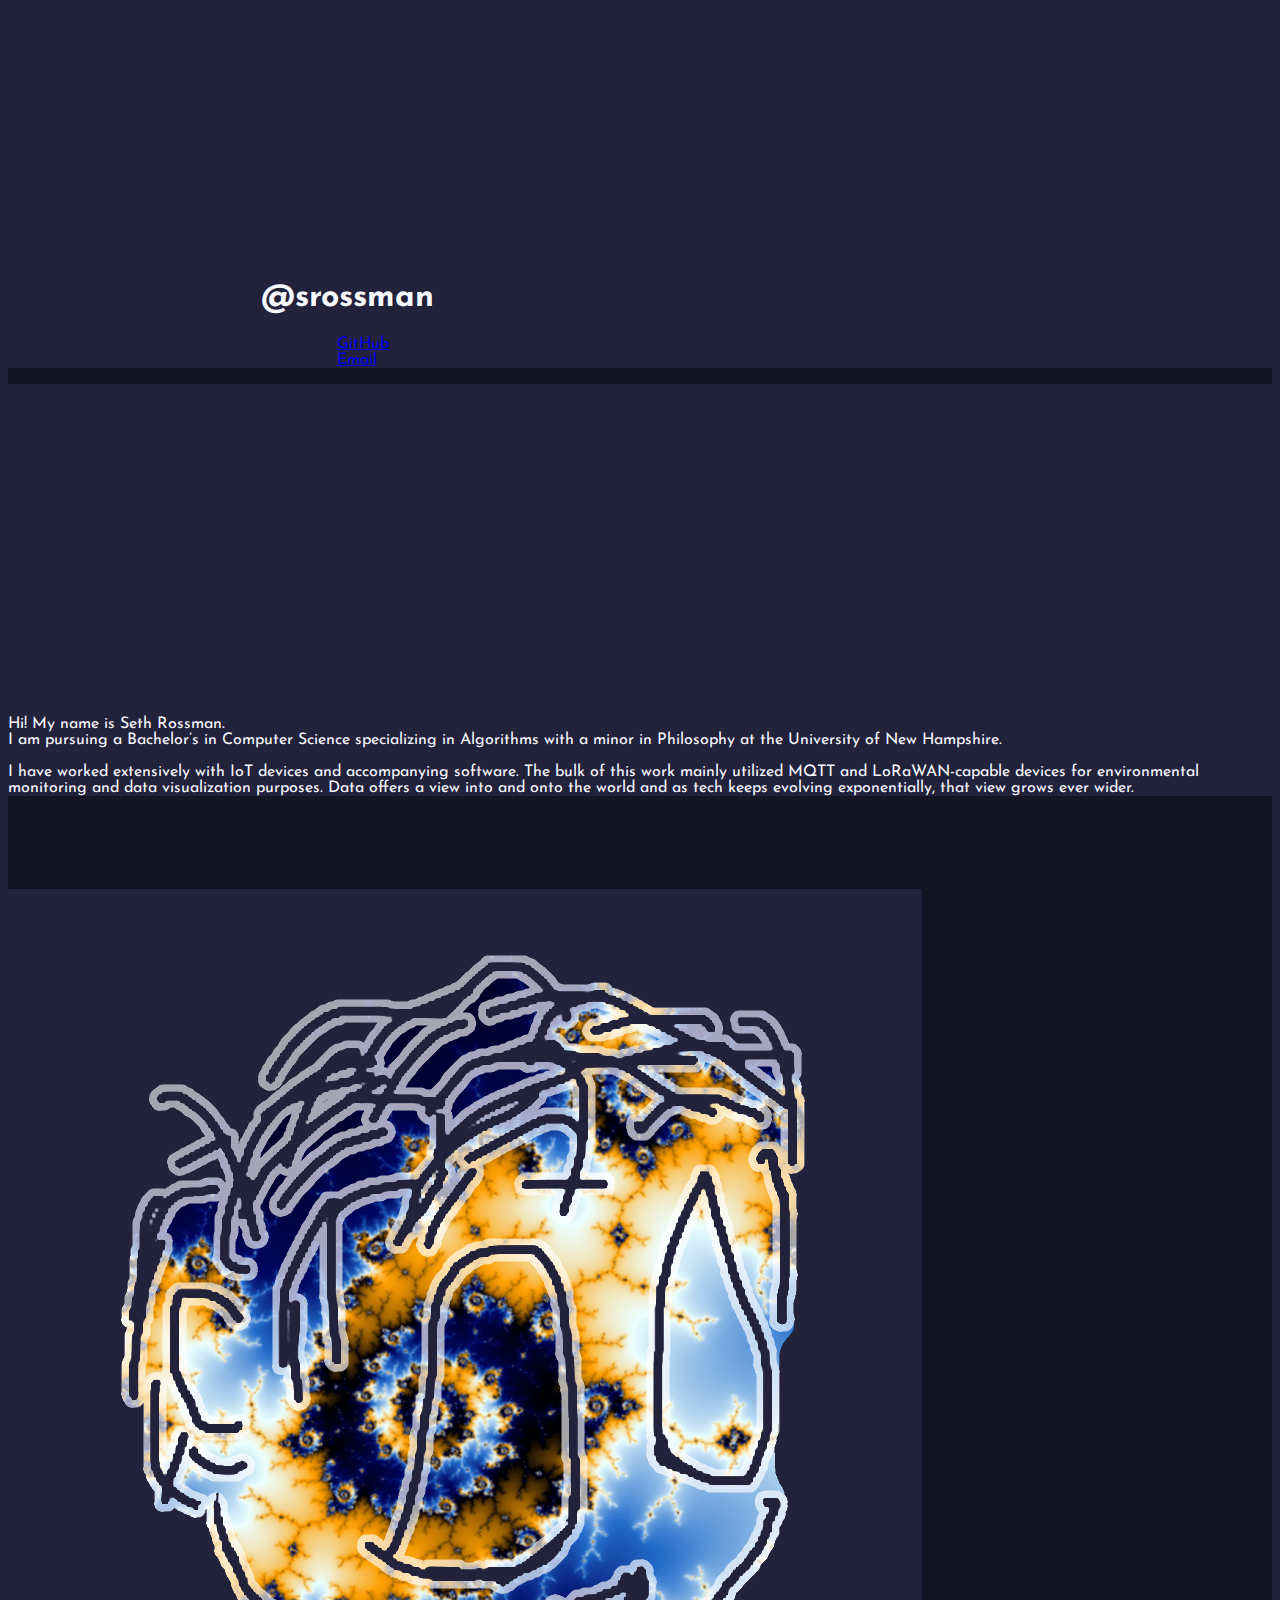
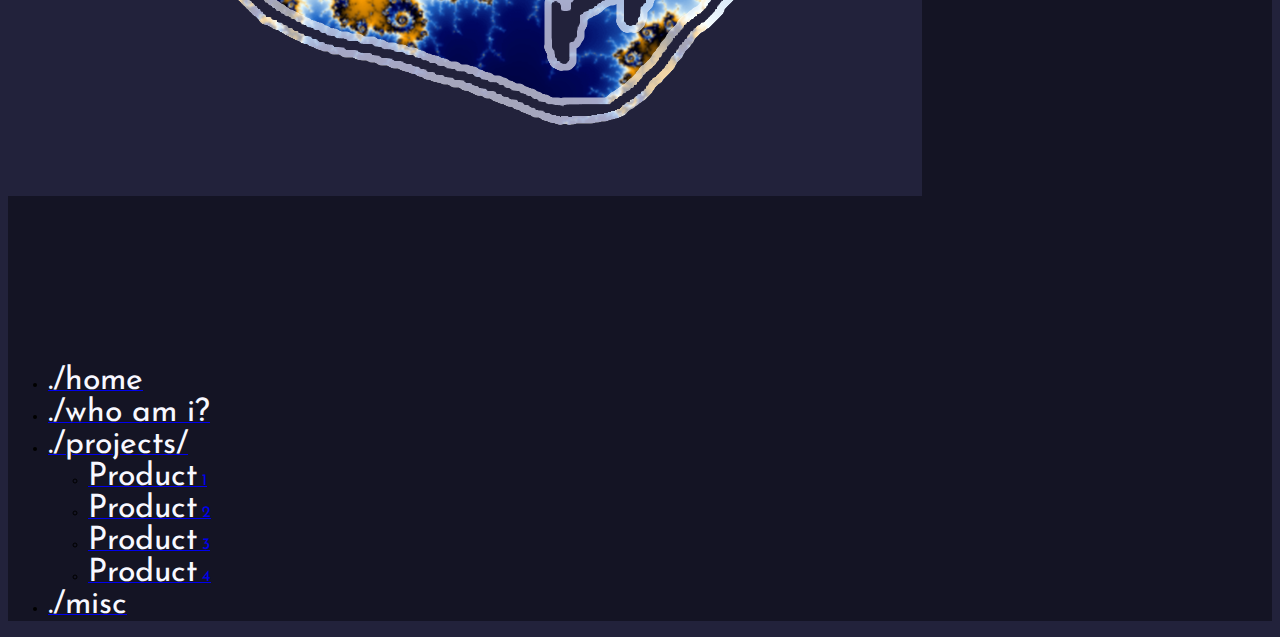
==== index.html @ 39d7c37f "fixing whoami linkedln link" ====
<!doctype html>
<html lang="en">
  <head>
    <meta charset="utf-8">
    <meta name="viewport" content="width=device-width, initial-scale=1">
    <title>srossman > portfolio</title>
    <link rel="stylesheet" type="text/css" href="style.css">
    <!-- getting fonts -->
    <link rel="preconnect" href="https://fonts.googleapis.com">
    <link rel="preconnect" href="https://fonts.gstatic.com" crossorigin>
    <link href="https://fonts.googleapis.com/css2?family=Josefin+Sans:wght@300;500;700&display=swap" rel="stylesheet">
    <!-- bootstrap stuff -->
    <link href="https://cdn.jsdelivr.net/npm/bootstrap@5.3.0-alpha1/dist/css/bootstrap.min.css" rel="stylesheet" integrity="sha384-GLhlTQ8iRABdZLl6O3oVMWSktQOp6b7In1Zl3/Jr59b6EGGoI1aFkw7cmDA6j6gD" crossorigin="anonymous">
  </head>
  <body>
    <div class="container-fluid">
      <div class="row flex-nowrap" style="background-color: #141424;">

          <div class="col-3">
            <!--
            <br>
            <div class="row">
              <h5><a href="https://github.com/SethyRoosman">> github</a></h5>
            </div>
            <hr>
            <div class="row">
              <h5><a href="mailto:srossmaninc@gmail.com">> email</a></h5>
            </div>
            <hr>
          -->
            <div style="padding: 20%; padding-bottom: 0%;">
              <div class="row">
                <h1>@srossman</h1>
              </div>
              <div class="row github-and-email">
                <!--<p>damn this is sick holy crap</p>-->
                <p><a href="https://github.com/SethyRoosman"> GitHub</a>
                  <br>
                <a href="mailto:srossmaninc@gmail.com"> Email</a></p>
              </div>
            </div>
            <div style="position: relative;">
              <div class="">
                <img src="./mandelbrot_set_image-crop.png" class="img-fluid head-image" alt="art" id="cycle-image">
              </div>
              <script type="text/javascript">
                (function() {
                    var rotator = document.getElementById('cycle-image');  
                    var imageDir = './';                         
                    var delayInSeconds = 5;                            

                    var images = ['Mandelbrot_set_image-crop.png', 'escher-relativity-crop.jpeg', 'Sadamasa_Motonaga-crop.jpeg', 'TAHTS-crop.jpeg', 'Work_61-14-crop.jpeg'];

                    var num = 0;
                    var changeImage = function() {
                        var len = images.length;
                        rotator.src = imageDir + images[num++];
                        if (num == len) {
                            num = 0;
                        }
                    };
                    setInterval(changeImage, delayInSeconds * 100);
                })();
              </script>
              <div class="">
                <img src="./v2-face-for-portfolio-trim.png" class="img-fluid head-image" alt="art">
              </div>
            </div>

            <!--<div class="row" style="background-color: red;">
              <img src="./v2-face-for-portfolio-trim.png" class="img-fluid head-image" alt="art">
            </div>-->
          </div>

          <div class="col-6 d-flex justify-content-center socialpadding">
            <!--
            <div class="row" style="background-color: red;">
              <h1>@srossman</h1>
            </div>
            <div class="row" style="background-color: blue;">
              <p>damn this is sick holy crap</p>
            </div>-->
            <p>Hi!
              My name is Seth Rossman.<br>I am pursuing a Bachelor’s in Computer Science specializing in Algorithms with a minor in Philosophy at the University of New Hampshire.<br><br>I have worked extensively with IoT devices and accompanying software. The bulk of this work mainly utilized MQTT and LoRaWAN-capable devices for environmental monitoring and data visualization purposes. Data offers a view into and onto the world and as tech keeps evolving exponentially, that view grows ever wider.
            </p>
          </div>

          <div class="col-1 zig-zag"></div>

          <div class="col-auto col-md-3 col-xl-2 px-sm-2 px-0 nav-color">
              <div class="d-flex flex-column align-items-center align-items-sm-start px-3 pt-2 text-white min-vh-100">
                <!-- MOVE ME DOWN MORE! (flush with paragraph) -->
                  <div style="padding-top: 90%;">
                    <ul class="nav nav-pills flex-column mb-sm-auto mb-0 align-items-center align-items-sm-start" id="menu">
                        <li class="nav-item">
                            <a href="#" class="nav-link align-middle px-0">
                                <i class="fs-4 bi-house"></i> <span class="ms-1 d-none d-sm-inline">./home</span>
                            </a>
                        </li>
                        <li class="nav-item">
                          <a href="https://sethyroosman.github.io/" class="nav-link px-0 align-middle">
                          <i class="fs-4 bi-people"></i> <span class="ms-1 d-none d-sm-inline">./who am i?</span> </a>
                        </li>
                        <li>
                            <a href="#submenu3" data-bs-toggle="collapse" class="nav-link px-0 align-middle">
                                <i class="fs-4 bi-grid"></i> <span class="ms-1 d-none d-sm-inline">./projects/</span> </a>
                                <ul class="collapse nav flex-column ms-1" id="submenu3" data-bs-parent="#menu">
                                <li class="w-100">
                                    <a href="#" class="nav-link px-0"> <span class="d-none d-sm-inline">Product</span> 1</a>
                                </li>
                                <li>
                                    <a href="#" class="nav-link px-0"> <span class="d-none d-sm-inline">Product</span> 2</a>
                                </li>
                                <li>
                                    <a href="#" class="nav-link px-0"> <span class="d-none d-sm-inline">Product</span> 3</a>
                                </li>
                                <li>
                                    <a href="#" class="nav-link px-0"> <span class="d-none d-sm-inline">Product</span> 4</a>
                                </li>
                            </ul>
                        </li>
                        <li>
                            <a href="./misc.html" class="nav-link px-0 align-middle">
                                <i class="fs-4 bi-people"></i> <span class="ms-1 d-none d-sm-inline">./misc</span> </a>
                        </li>
                    </ul>
                  </div>
                  <!--
                  <div class="sticky-bottom">
                    <div class="px-0 align-middle">
                        <i class="fs-4 bi-people"></i> <span class="ms-1 d-none d-sm-inline"><a href="https://github.com/SethyRoosman">github</a> and <a href="mailto:srossmaninc@gmail.com">email</a></span>
                      </div>
                  </div>-->
              </div>
          </div>
      </div>
    </div>

    <script src="https://cdn.jsdelivr.net/npm/bootstrap@5.3.0-alpha1/dist/js/bootstrap.bundle.min.js" integrity="sha384-w76AqPfDkMBDXo30jS1Sgez6pr3x5MlQ1ZAGC+nuZB+EYdgRZgiwxhTBTkF7CXvN" crossorigin="anonymous"></script>
  </body>
</html>
---- style.css ----
html {
	background-color: #22223B;
}

body {
	font-family: 'Josefin Sans', sans-serif;
	/*
	min-height: 75rem;
	padding-top: 4.5rem;
	*/
}

h1,h2,h3,h4,h5,h6 {
	font-family: 'Josefin Sans', sans-serif;
	/*color: #D3F3EE;*/
	color: ghostwhite;
}

span {
	font-family: 'Josefin Sans', sans-serif;
	font-size: 2em;
	/*color: #D3F3EE;*/
	color: ghostwhite;
}

p {
    /*font-size: 18px;*/
    font-family: 'Josefin Sans', sans-serif;
    /*color: #D3F3EE;*/
    color: ghostwhite;
}

hr {
	background-color: #22223B;
}

a:visited {
	/*
	fix meeee
	color: #D3F3EE;
	*/
	color: darkred;
	text-decoration: none;
}

.github-and-email {
	/*border-style: solid;*/
	padding-left: 10%;
	/*border-color: #D3F3EE;*/
}

.nav-color {
	background-color: #141424;
	/*border-left: 10px dashed #22223B;*/
}

.nav-item {

}

.head-image {
	/*
	position: absolute;
	left: 2%;
	bottom: 2%;
	*/
	position: absolute;
	padding-top: 40%;
}

.col, .col-1, .col-2, .col-3, .col-6, .col-8 {
	/*color: #D3F3EE;*/
	color: ghostwhite;
	background-color: #22223B;
}

.zig-zag {
	background: #22223B;
	--mask: conic-gradient(from -147.5deg at right, #0000, #000 1deg 114deg, #0000 115deg) 50%/100% 109.88px;
	-webkit-mask: var(--mask);
}

.sticky-bottom {
	padding-bottom: 5%;
}

.socialpadding {
	padding-top: 25%;
}

.img {
	max-width: 100%;
	height: auto;
}
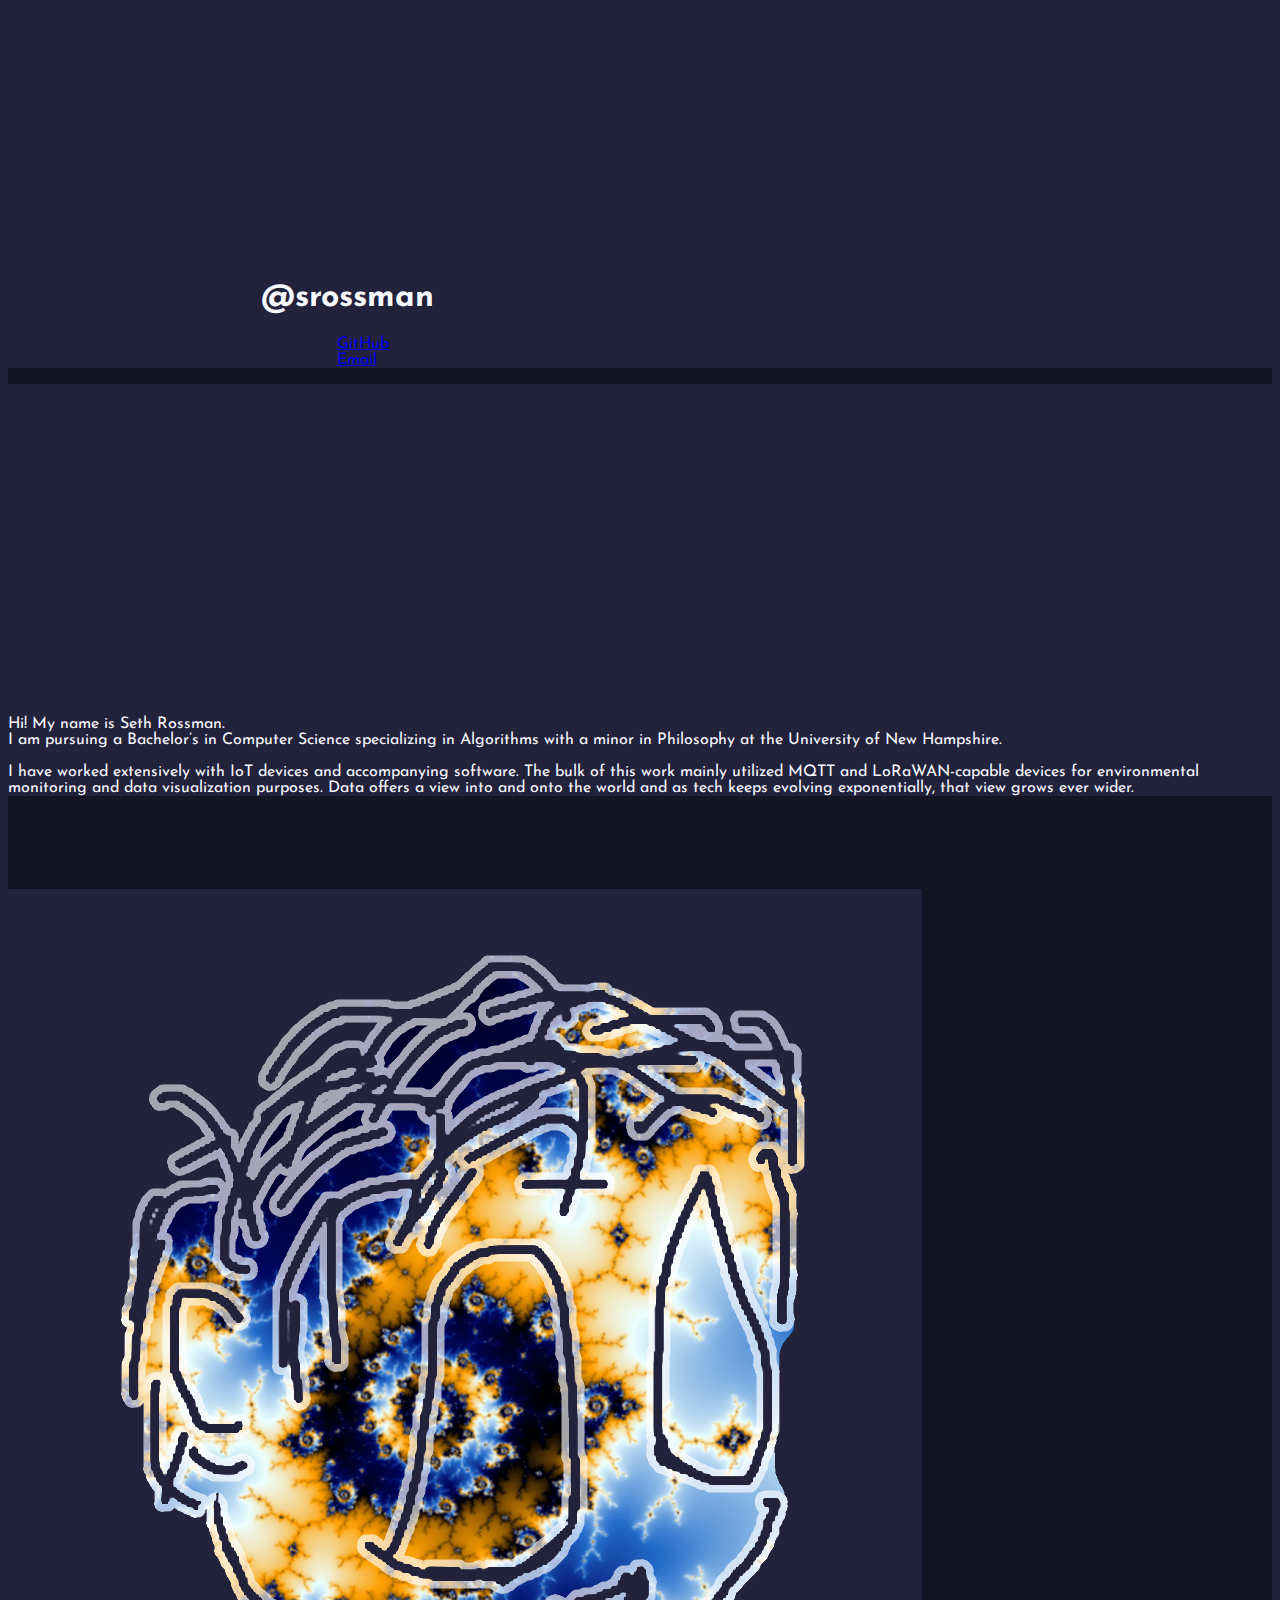
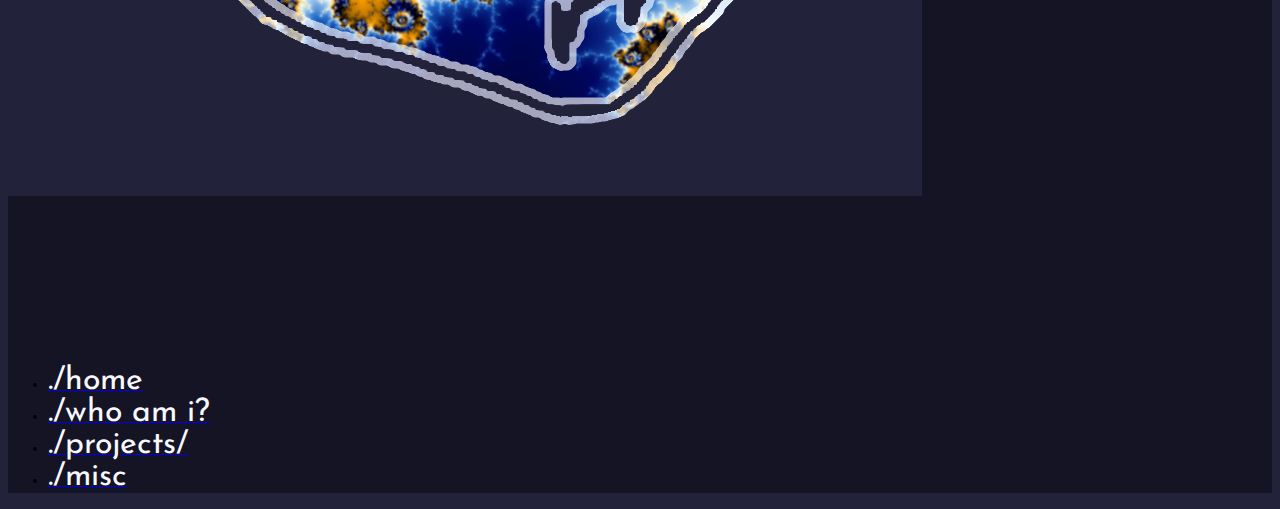
==== commit 0e3a6cb8: "website update" ====
--- a/index.html
+++ b/index.html
@@ -93,35 +93,24 @@
                   <div style="padding-top: 90%;">
                     <ul class="nav nav-pills flex-column mb-sm-auto mb-0 align-items-center align-items-sm-start" id="menu">
                         <li class="nav-item">
-                            <a href="#" class="nav-link align-middle px-0">
-                                <i class="fs-4 bi-house"></i> <span class="ms-1 d-none d-sm-inline">./home</span>
-                            </a>
+                          <a href="#" class="nav-link align-middle px-0">
+                            <span class="ms-1 d-none d-sm-inline">./home</span>
+                          </a>
                         </li>
                         <li class="nav-item">
-                          <a href="https://sethyroosman.github.io/" class="nav-link px-0 align-middle">
-                          <i class="fs-4 bi-people"></i> <span class="ms-1 d-none d-sm-inline">./who am i?</span> </a>
+                          <a href="https://www.linkedin.com/in/seth-rossman/" class="nav-link px-0 align-middle">
+                            <span class="ms-1 d-none d-sm-inline">./who am i?</span>
+                          </a>
                         </li>
                         <li>
-                            <a href="#submenu3" data-bs-toggle="collapse" class="nav-link px-0 align-middle">
-                                <i class="fs-4 bi-grid"></i> <span class="ms-1 d-none d-sm-inline">./projects/</span> </a>
-                                <ul class="collapse nav flex-column ms-1" id="submenu3" data-bs-parent="#menu">
-                                <li class="w-100">
-                                    <a href="#" class="nav-link px-0"> <span class="d-none d-sm-inline">Product</span> 1</a>
-                                </li>
-                                <li>
-                                    <a href="#" class="nav-link px-0"> <span class="d-none d-sm-inline">Product</span> 2</a>
-                                </li>
-                                <li>
-                                    <a href="#" class="nav-link px-0"> <span class="d-none d-sm-inline">Product</span> 3</a>
-                                </li>
-                                <li>
-                                    <a href="#" class="nav-link px-0"> <span class="d-none d-sm-inline">Product</span> 4</a>
-                                </li>
-                            </ul>
+                          <a href="#" class="nav-link px-0 align-middle">
+                            <span class="ms-1 d-none d-sm-inline">./projects/</span>
+                          </a>
                         </li>
                         <li>
-                            <a href="./misc.html" class="nav-link px-0 align-middle">
-                                <i class="fs-4 bi-people"></i> <span class="ms-1 d-none d-sm-inline">./misc</span> </a>
+                          <a href="./misc.html" class="nav-link px-0 align-middle">
+                            <span class="ms-1 d-none d-sm-inline">./misc</span>
+                          </a>
                         </li>
                     </ul>
                   </div>
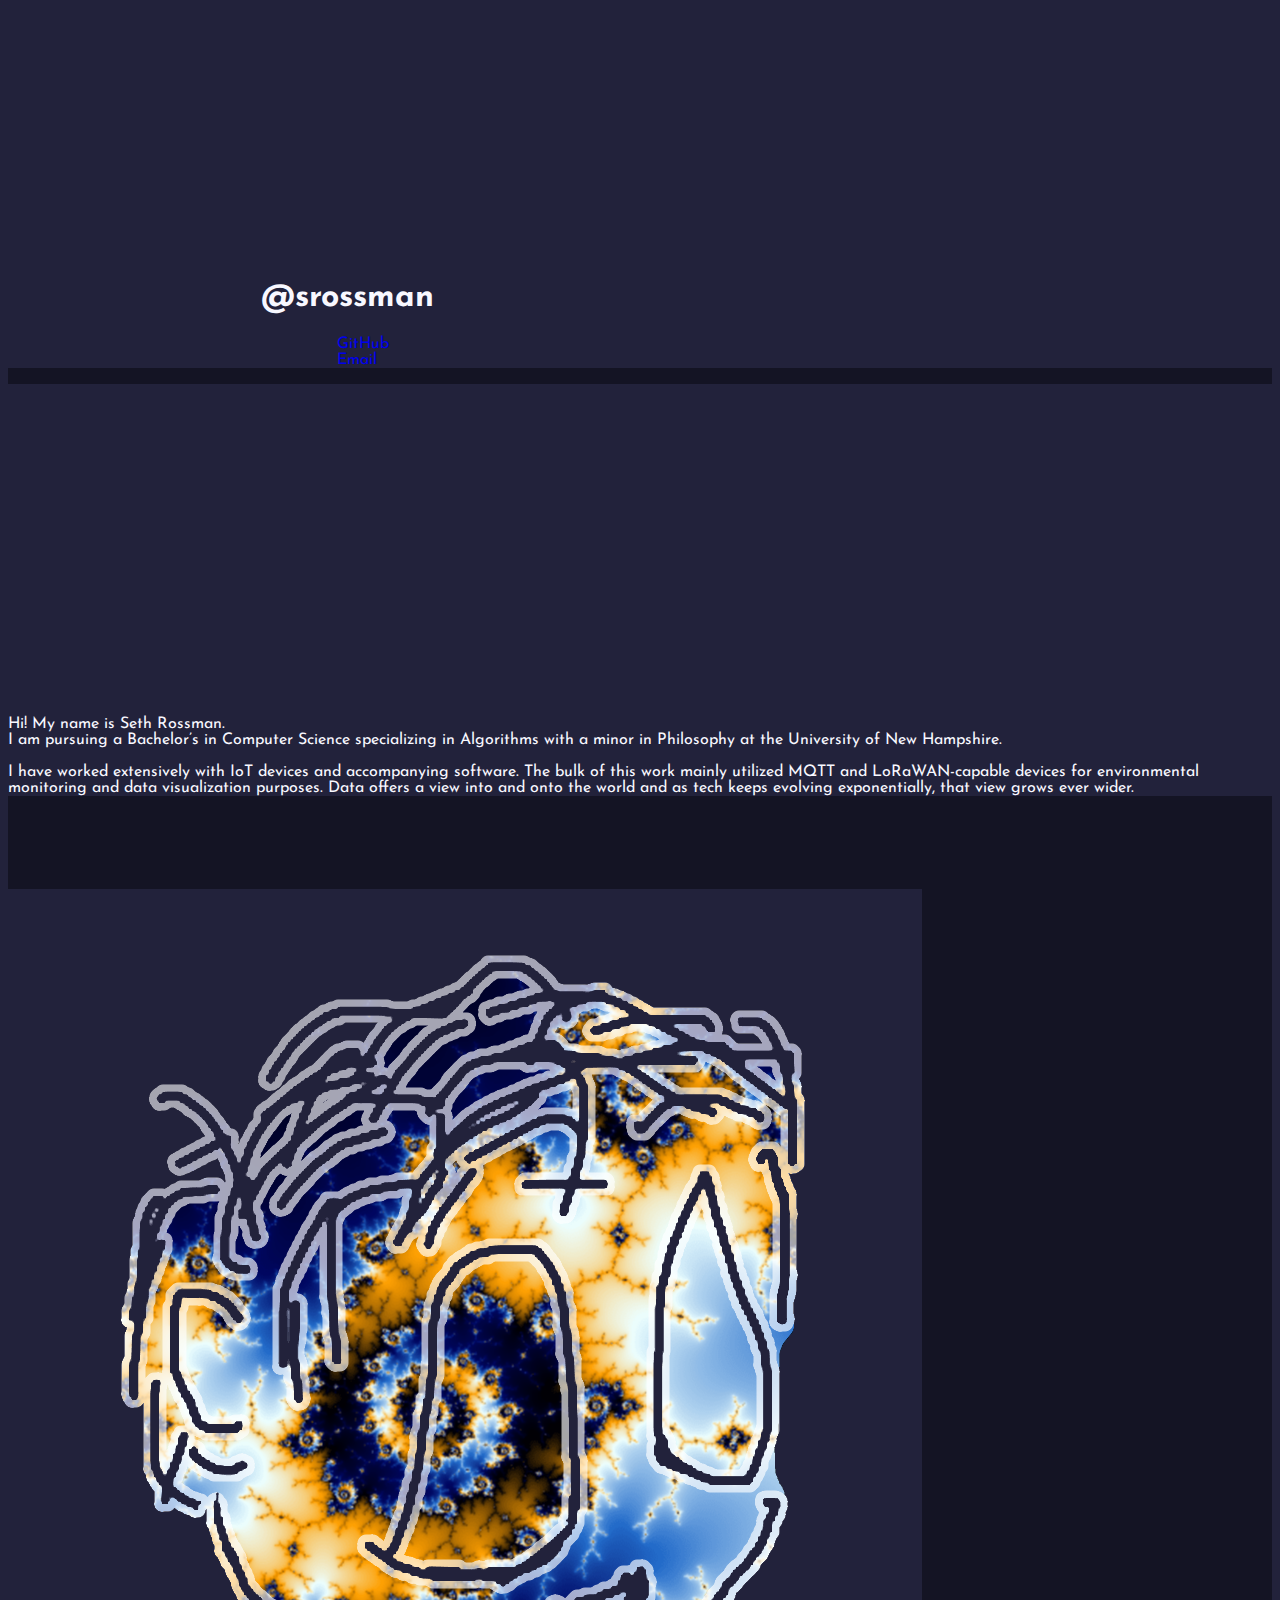
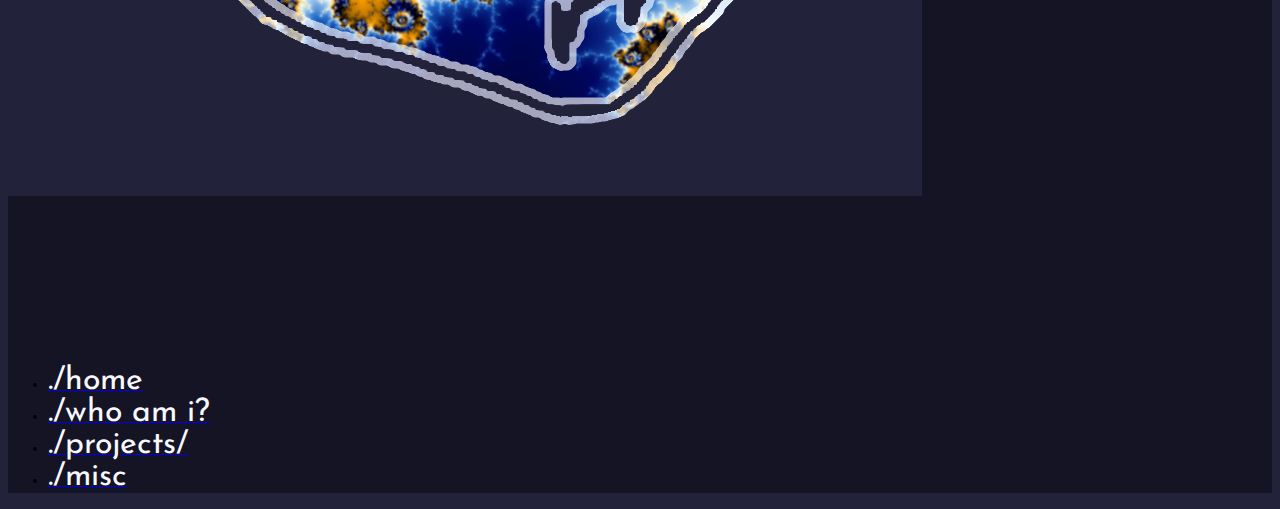
==== commit 1b9ee4fe: "forgot to commit everything yikes" ====
--- a/index.html
+++ b/index.html
@@ -34,9 +34,9 @@
               </div>
               <div class="row github-and-email">
                 <!--<p>damn this is sick holy crap</p>-->
-                <p><a href="https://github.com/SethyRoosman"> GitHub</a>
+                <p><a href="https://github.com/SethyRoosman" class="github-and-email-links"> GitHub</a>
                   <br>
-                <a href="mailto:srossmaninc@gmail.com"> Email</a></p>
+                <a href="mailto:srossmaninc@gmail.com" class="github-and-email-links"> Email</a></p>
               </div>
             </div>
             <div style="position: relative;">
@@ -103,7 +103,7 @@
                           </a>
                         </li>
                         <li>
-                          <a href="#" class="nav-link px-0 align-middle">
+                          <a href="https://github.com/SethyRoosman" class="nav-link px-0 align-middle">
                             <span class="ms-1 d-none d-sm-inline">./projects/</span>
                           </a>
                         </li>
--- a/style.css
+++ b/style.css
@@ -49,6 +49,10 @@
 	/*border-color: #D3F3EE;*/
 }
 
+.github-and-email-links {
+	text-decoration: none;
+}
+
 .nav-color {
 	background-color: #141424;
 	/*border-left: 10px dashed #22223B;*/
@@ -74,6 +78,10 @@
 	background-color: #22223B;
 }
 
+.misc-main-content {
+	padding-top: 1%;
+}
+
 .zig-zag {
 	background: #22223B;
 	--mask: conic-gradient(from -147.5deg at right, #0000, #000 1deg 114deg, #0000 115deg) 50%/100% 109.88px;
@@ -91,4 +99,10 @@
 .img {
 	max-width: 100%;
 	height: auto;
+}
+
+.img-misc {
+	max-width: 35%;
+	height: auto;
+	padding-bottom: 3%;
 }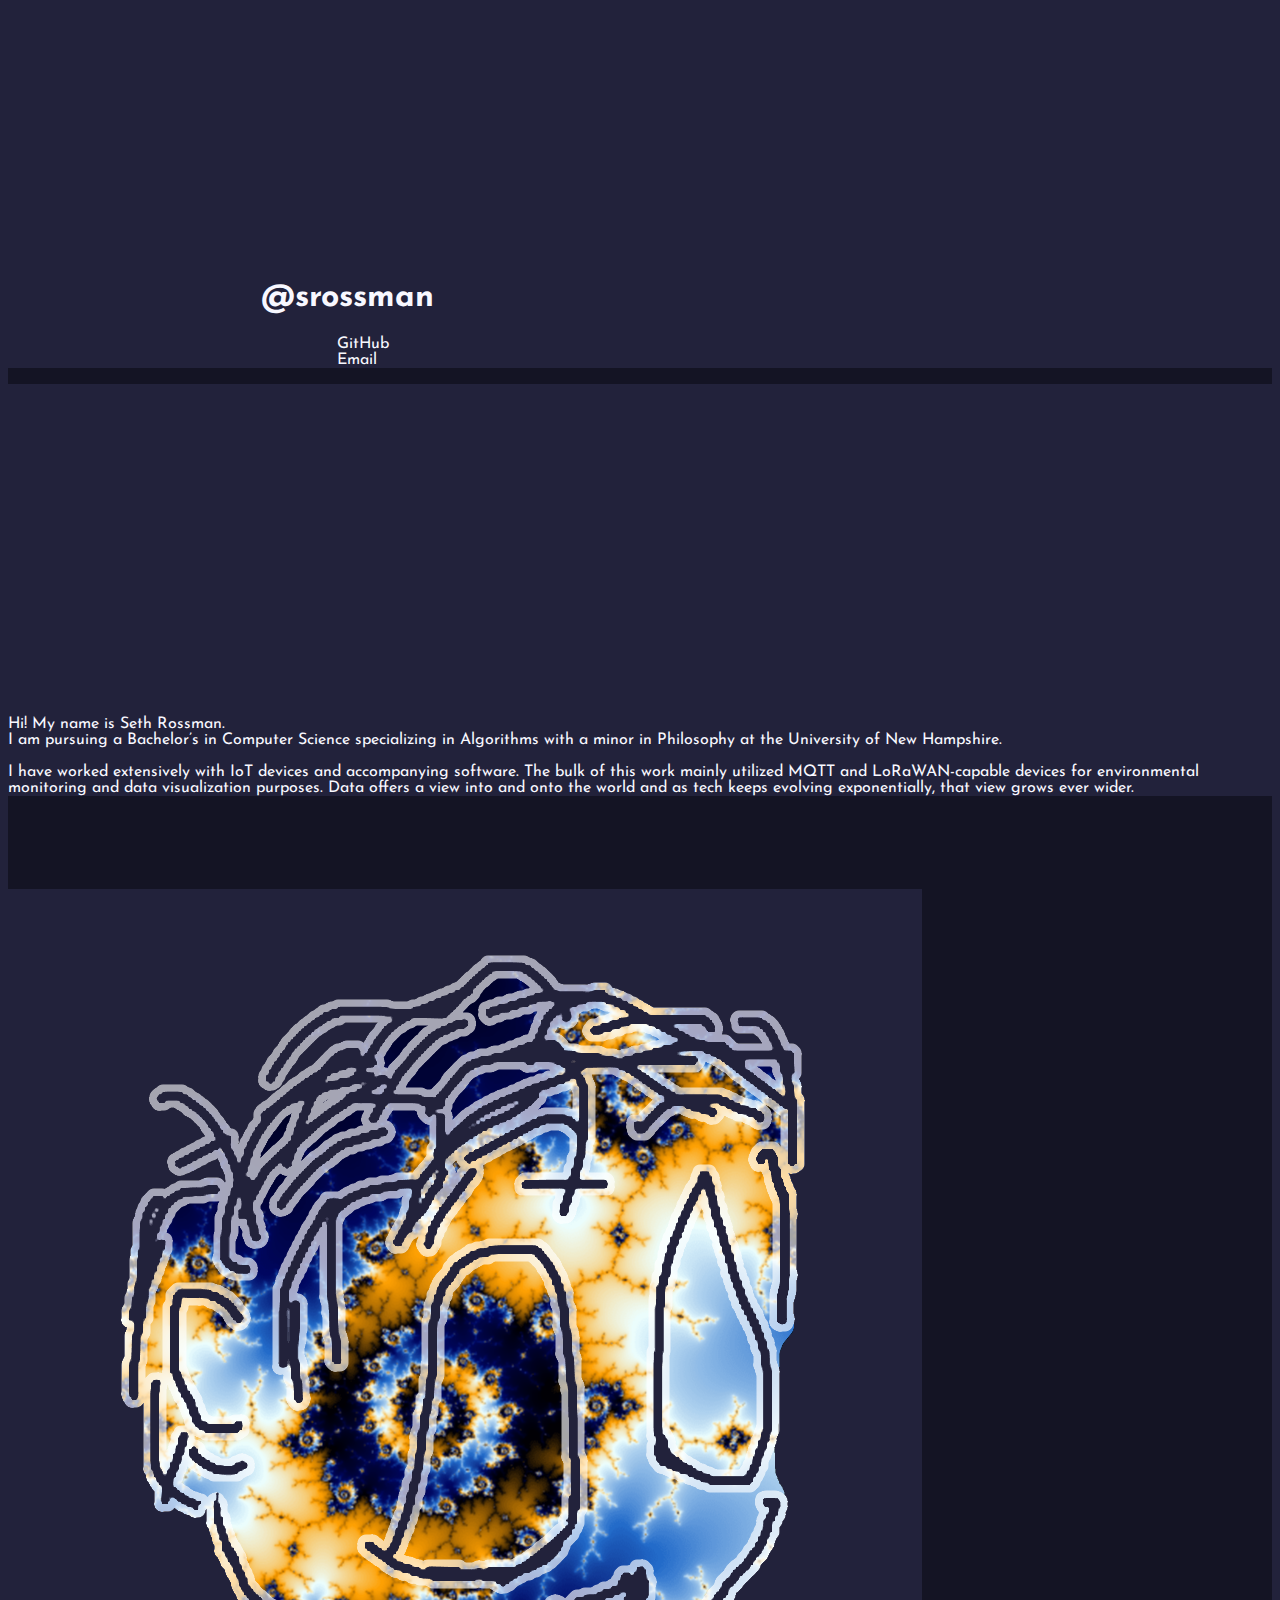
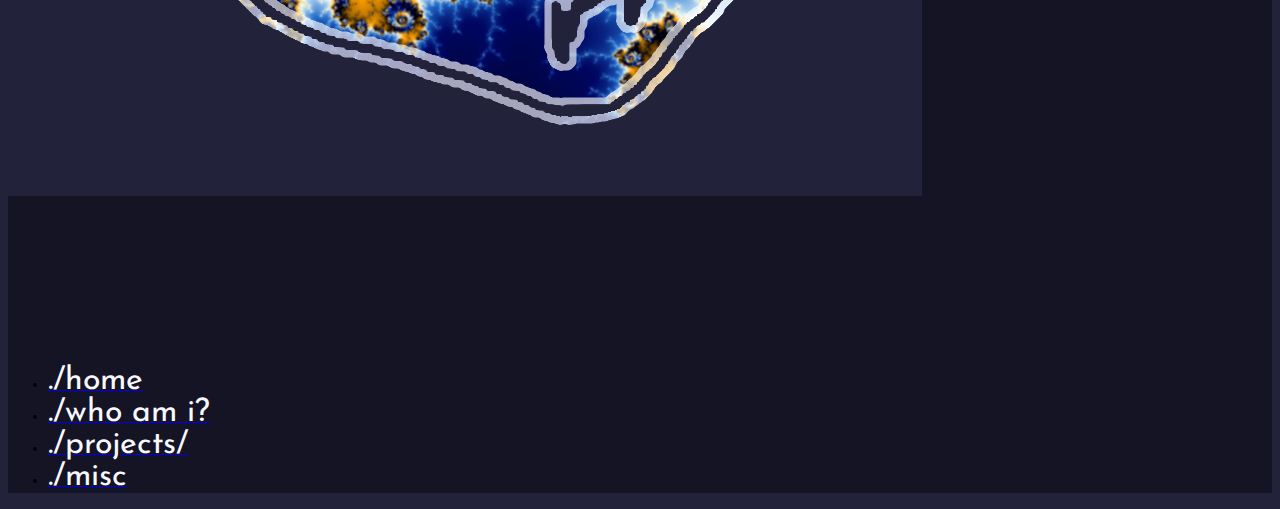
==== commit dca75798: "updating favicon and misc page" ====
--- a/index.html
+++ b/index.html
@@ -11,6 +11,10 @@
     <link href="https://fonts.googleapis.com/css2?family=Josefin+Sans:wght@300;500;700&display=swap" rel="stylesheet">
     <!-- bootstrap stuff -->
     <link href="https://cdn.jsdelivr.net/npm/bootstrap@5.3.0-alpha1/dist/css/bootstrap.min.css" rel="stylesheet" integrity="sha384-GLhlTQ8iRABdZLl6O3oVMWSktQOp6b7In1Zl3/Jr59b6EGGoI1aFkw7cmDA6j6gD" crossorigin="anonymous">
+    <link rel="apple-touch-icon" sizes="180x180" href="favicon_io/apple-touch-icon.png">
+    <link rel="icon" type="image/png" sizes="32x32" href="favicon_io/favicon-32x32.png">
+    <link rel="icon" type="image/png" sizes="16x16" href="favicon_io/favicon-16x16.png">
+    <link rel="manifest" href="favicon_io/site.webmanifest">
   </head>
   <body>
     <div class="container-fluid">
--- a/style.css
+++ b/style.css
@@ -13,7 +13,11 @@
 h1,h2,h3,h4,h5,h6 {
 	font-family: 'Josefin Sans', sans-serif;
 	/*color: #D3F3EE;*/
-	color: ghostwhite;
+	color: ghostwhite; /* redundant rn */
+}
+
+h1:hover {
+	color: darkred;
 }
 
 span {
@@ -21,6 +25,10 @@
 	font-size: 2em;
 	/*color: #D3F3EE;*/
 	color: ghostwhite;
+}
+
+span:hover {
+	color: darkred;
 }
 
 p {
@@ -34,15 +42,6 @@
 	background-color: #22223B;
 }
 
-a:visited {
-	/*
-	fix meeee
-	color: #D3F3EE;
-	*/
-	color: darkred;
-	text-decoration: none;
-}
-
 .github-and-email {
 	/*border-style: solid;*/
 	padding-left: 10%;
@@ -50,7 +49,12 @@
 }
 
 .github-and-email-links {
+	color: ghostwhite;
 	text-decoration: none;
+}
+
+.github-and-email-links:hover {
+	color: darkred;
 }
 
 .nav-color {
@@ -72,14 +76,14 @@
 	padding-top: 40%;
 }
 
-.col, .col-1, .col-2, .col-3, .col-6, .col-8 {
+.col, .col-1, .col-2, .col-3, .col-4, .col-6, .col-8 {
 	/*color: #D3F3EE;*/
 	color: ghostwhite;
 	background-color: #22223B;
 }
 
 .misc-main-content {
-	padding-top: 1%;
+	padding-top: 8%;
 }
 
 .zig-zag {
@@ -102,7 +106,33 @@
 }
 
 .img-misc {
-	max-width: 35%;
+	max-width: 75%;
 	height: auto;
 	padding-bottom: 3%;
+}
+
+.misc-interests-blurb {
+	padding-left: 2%;
+}
+
+/* misc. list formatting */
+.misc-ul {
+	font-family: 'Josefin Sans', sans-serif;
+    list-style: none;
+    padding-left: 2%;
+}
+
+.misc-li {
+    margin-bottom: 10px;
+}
+
+.misc-li:before {
+    content: "➔"; /* Custom arrow bullet */
+    margin-right: 5px;
+}
+
+/* Style for list items */
+.misc-li {
+    font-size: 16px;
+    line-height: 1.5;
 }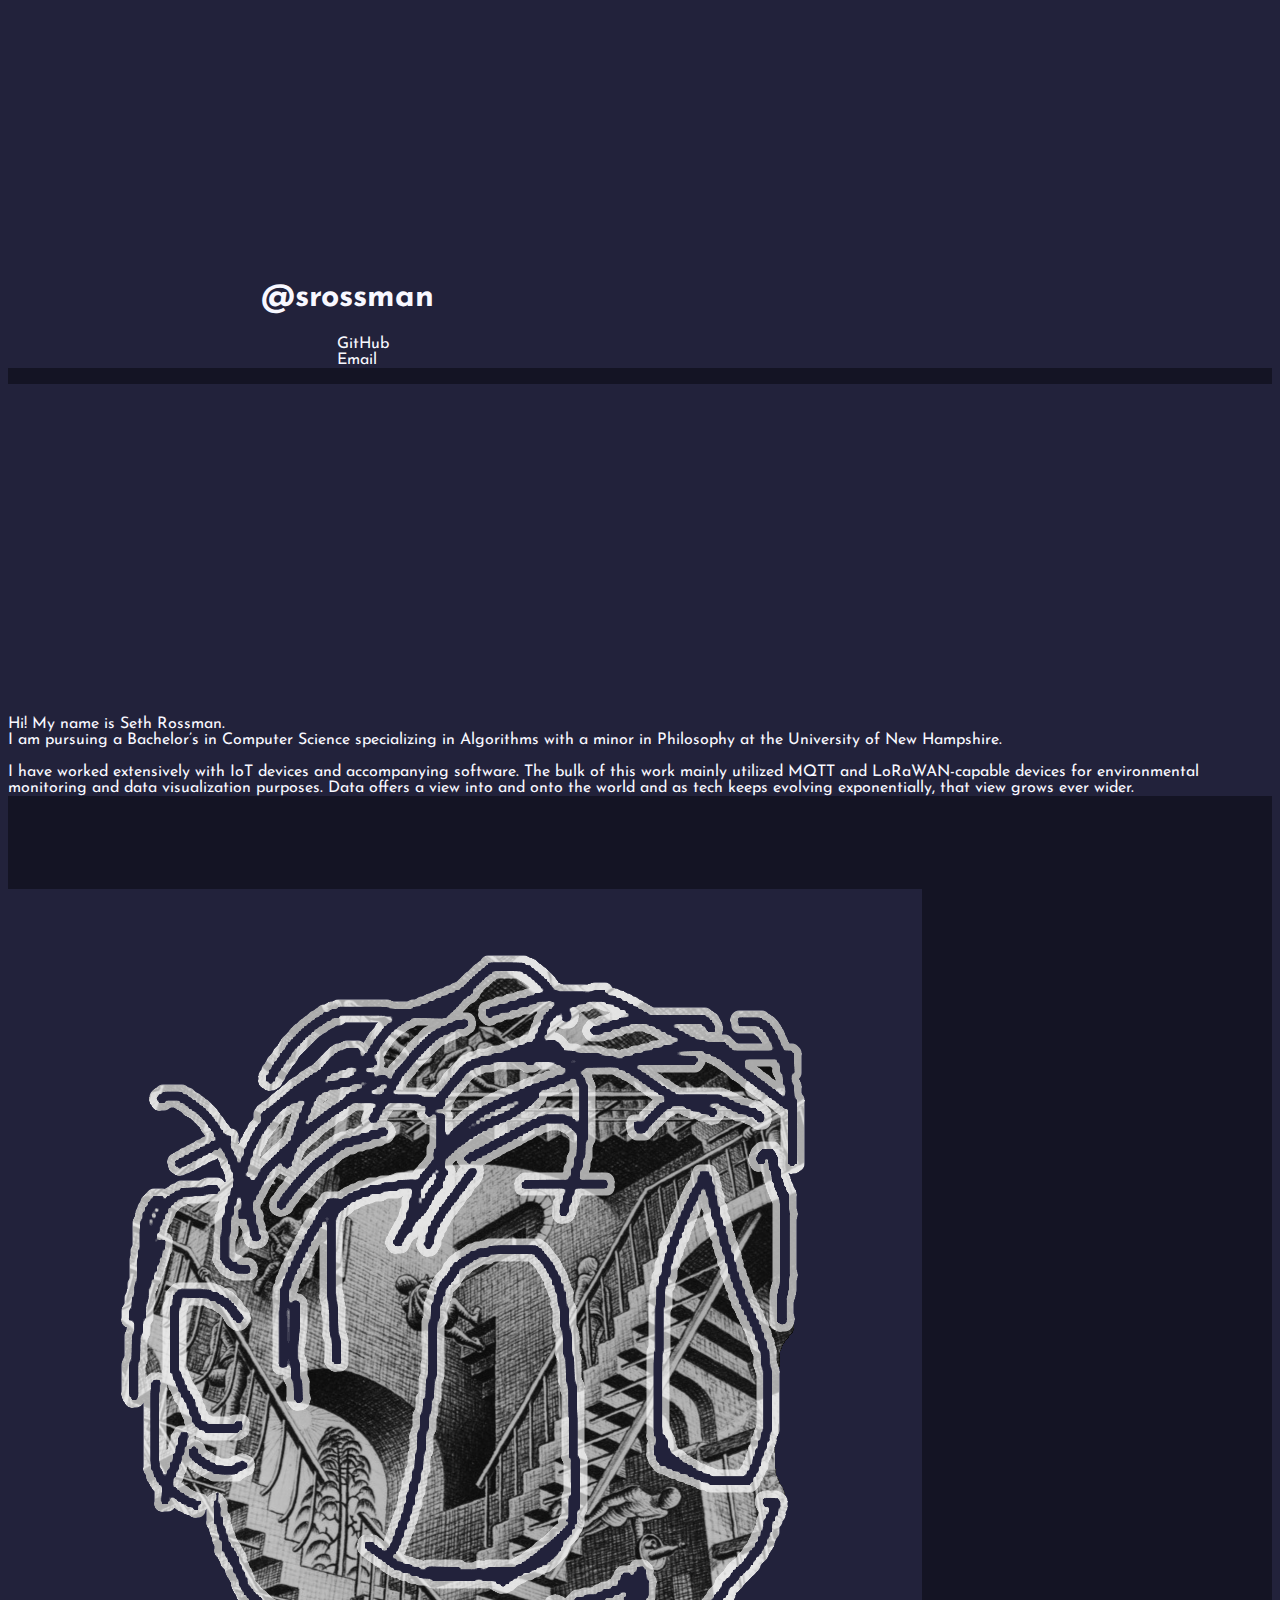
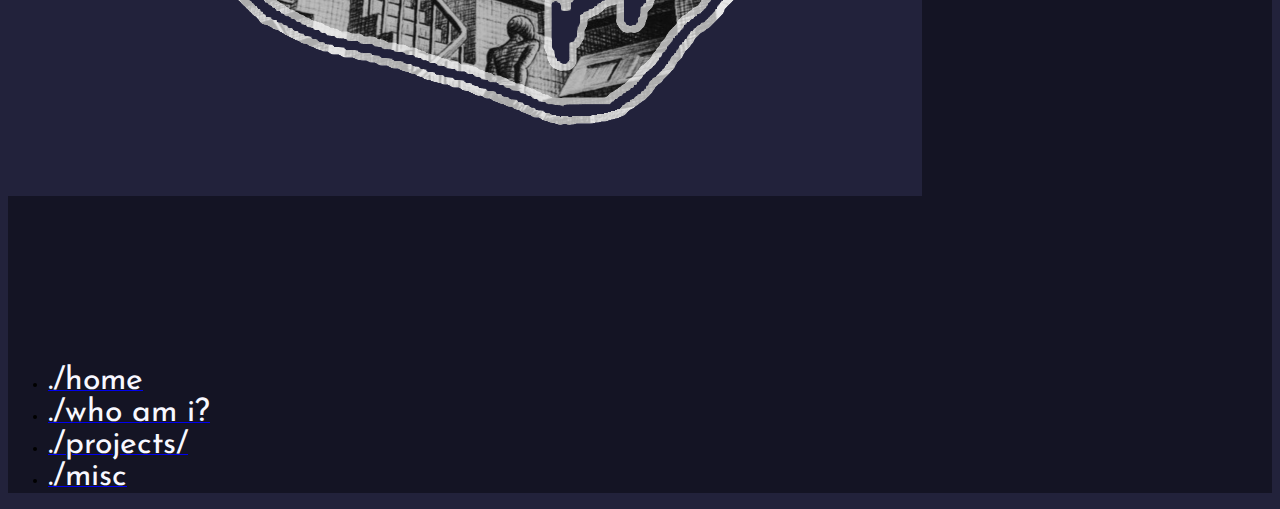
==== commit c5af5fbc: "removing home page animation and updating misc page" ====
--- a/index.html
+++ b/index.html
@@ -38,15 +38,16 @@
               </div>
               <div class="row github-and-email">
                 <!--<p>damn this is sick holy crap</p>-->
-                <p><a href="https://github.com/SethyRoosman" class="github-and-email-links"> GitHub</a>
+                <p><a href="https://github.com/SethyRoosman" class="github-and-email-links" target="_blank" rel="noopener noreferrer"> GitHub</a>
                   <br>
-                <a href="mailto:srossmaninc@gmail.com" class="github-and-email-links"> Email</a></p>
+                <a href="mailto:srossmaninc@gmail.com" class="github-and-email-links" target="_blank" rel="noopener noreferrer"> Email</a></p>
               </div>
             </div>
             <div style="position: relative;">
               <div class="">
-                <img src="./mandelbrot_set_image-crop.png" class="img-fluid head-image" alt="art" id="cycle-image">
+                <img src="./images/escher-relativity-crop.jpeg" class="img-fluid head-image" alt="art" id="cycle-image">
               </div>
+              <!--
               <script type="text/javascript">
                 (function() {
                     var rotator = document.getElementById('cycle-image');  
@@ -65,7 +66,7 @@
                     };
                     setInterval(changeImage, delayInSeconds * 100);
                 })();
-              </script>
+              </script>-->
               <div class="">
                 <img src="./v2-face-for-portfolio-trim.png" class="img-fluid head-image" alt="art">
               </div>
@@ -102,12 +103,12 @@
                           </a>
                         </li>
                         <li class="nav-item">
-                          <a href="https://www.linkedin.com/in/seth-rossman/" class="nav-link px-0 align-middle">
+                          <a href="https://www.linkedin.com/in/seth-rossman/" class="nav-link px-0 align-middle" target="_blank" rel="noopener noreferrer">
                             <span class="ms-1 d-none d-sm-inline">./who am i?</span>
                           </a>
                         </li>
                         <li>
-                          <a href="https://github.com/SethyRoosman" class="nav-link px-0 align-middle">
+                          <a href="https://github.com/SethyRoosman" class="nav-link px-0 align-middle" target="_blank" rel="noopener noreferrer">
                             <span class="ms-1 d-none d-sm-inline">./projects/</span>
                           </a>
                         </li>
--- a/style.css
+++ b/style.css
@@ -36,6 +36,11 @@
     font-family: 'Josefin Sans', sans-serif;
     /*color: #D3F3EE;*/
     color: ghostwhite;
+}
+
+button {
+	font-family: 'Josefin Sans', sans-serif;
+	color: ghostwhite;
 }
 
 hr {
@@ -105,6 +110,42 @@
 	height: auto;
 }
 
+.collapsible {
+	background-color: #141424;
+	color: ghostwhite;
+	cursor: pointer;
+	padding: 18px;
+	width: 100%;
+	border: none;
+	text-align: left;
+	outline: none;
+	font-size: 15px;
+  }
+  
+  .active, .collapsible:hover {
+	background-color: #555;
+  }
+  
+  .collapsible:after {
+	content: '\002B';
+	color: ghostwhite;
+	font-weight: bold;
+	float: right;
+	margin-left: 5px;
+  }
+  
+  .active:after {
+	content: "\2212";
+  }
+  
+  .collapsible-content {
+	/* padding: 2% 1%; */
+	margin-top: 2%;
+	max-height: 0;
+	overflow: hidden;
+	transition: max-height 0.2s ease-out;
+  }
+
 .img-misc {
 	max-width: 75%;
 	height: auto;
